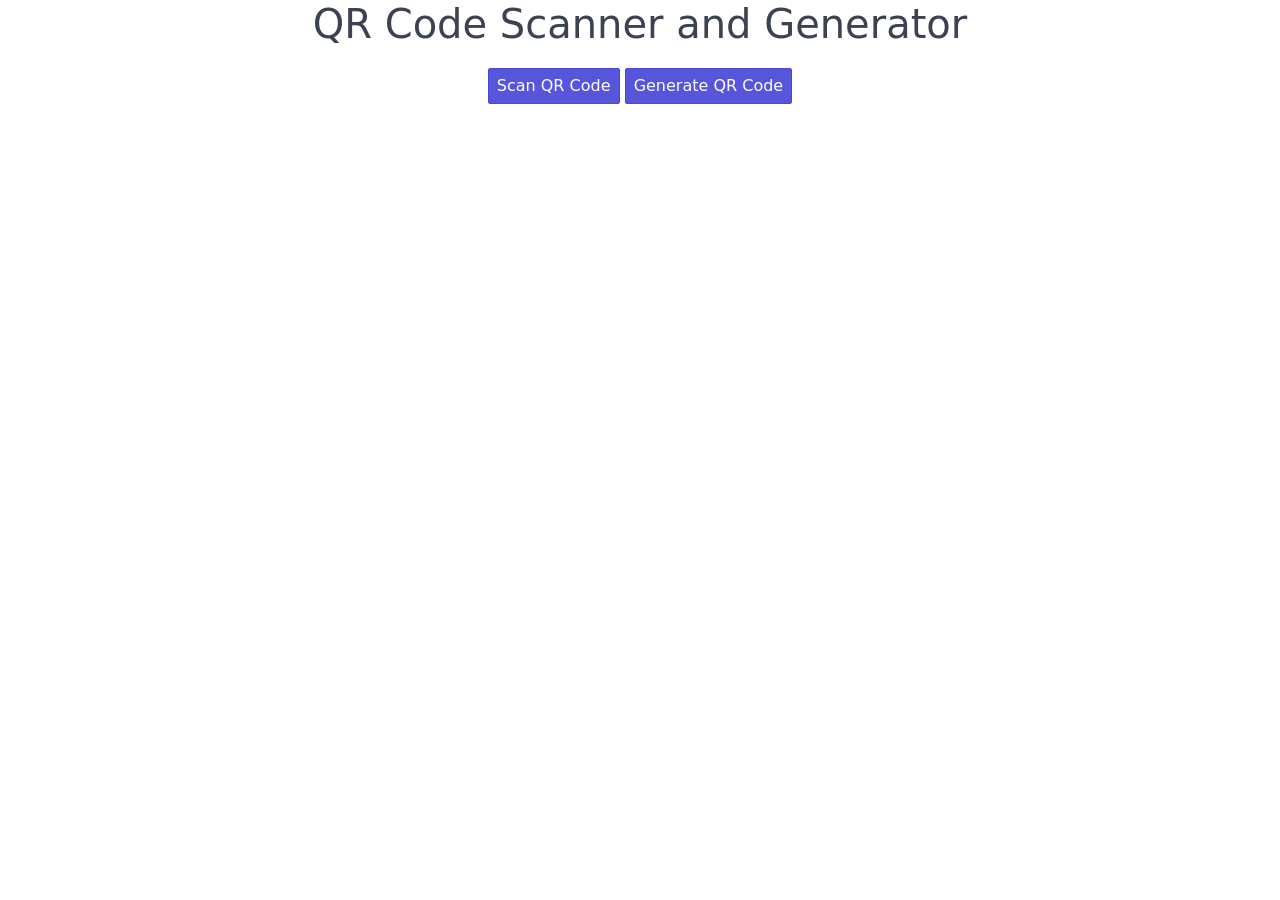
==== docs/index.html @ cda78d79 "Rename "static" folder to "docs" to enable GH Pages" ====
<!DOCTYPE html>
<html>

<head>
    <link
        href="[data-uri]"
        rel="icon" type="image/x-icon">
    <link rel="stylesheet" href="spectre.min.css">
    <link rel="stylesheet" href="spectre-exp.min.css">
    <link rel="stylesheet" href="spectre-icons.min.css">
    <style>
    </style>
</head>

<body>
    <h1 class="text-center">QR Code Scanner and Generator</h1>
    <p class="text-center">
        <a href="scan.html" class="btn btn-primary">Scan QR Code</a>
        <a href="generate.html" class="btn btn-primary">Generate QR Code</a>
    </p>
</body>

</html>
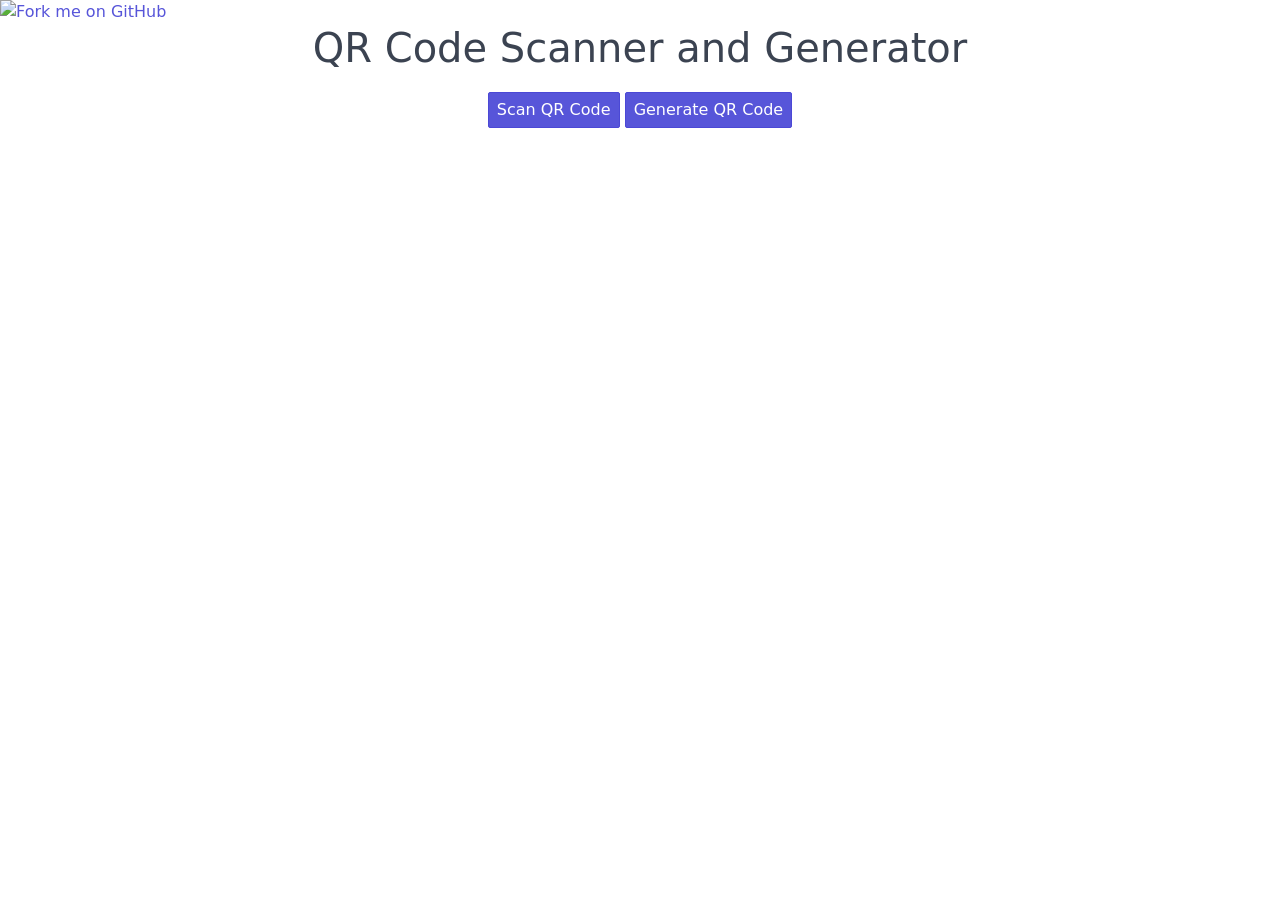
==== commit 71d3ee60: "Link back to repo from GH Pages" ====
--- a/docs/index.html
+++ b/docs/index.html
@@ -13,6 +13,11 @@
 </head>
 
 <body>
+    <a href="https://github.com/raphaelhuefner/qr"><img
+        loading="lazy" decoding="async" width="149" height="149"
+        src="https://github.blog/wp-content/uploads/2008/12/forkme_left_darkblue_121621.png"
+        class="attachment-full size-full" alt="Fork me on GitHub"></a>
+
     <h1 class="text-center">QR Code Scanner and Generator</h1>
     <p class="text-center">
         <a href="scan.html" class="btn btn-primary">Scan QR Code</a>
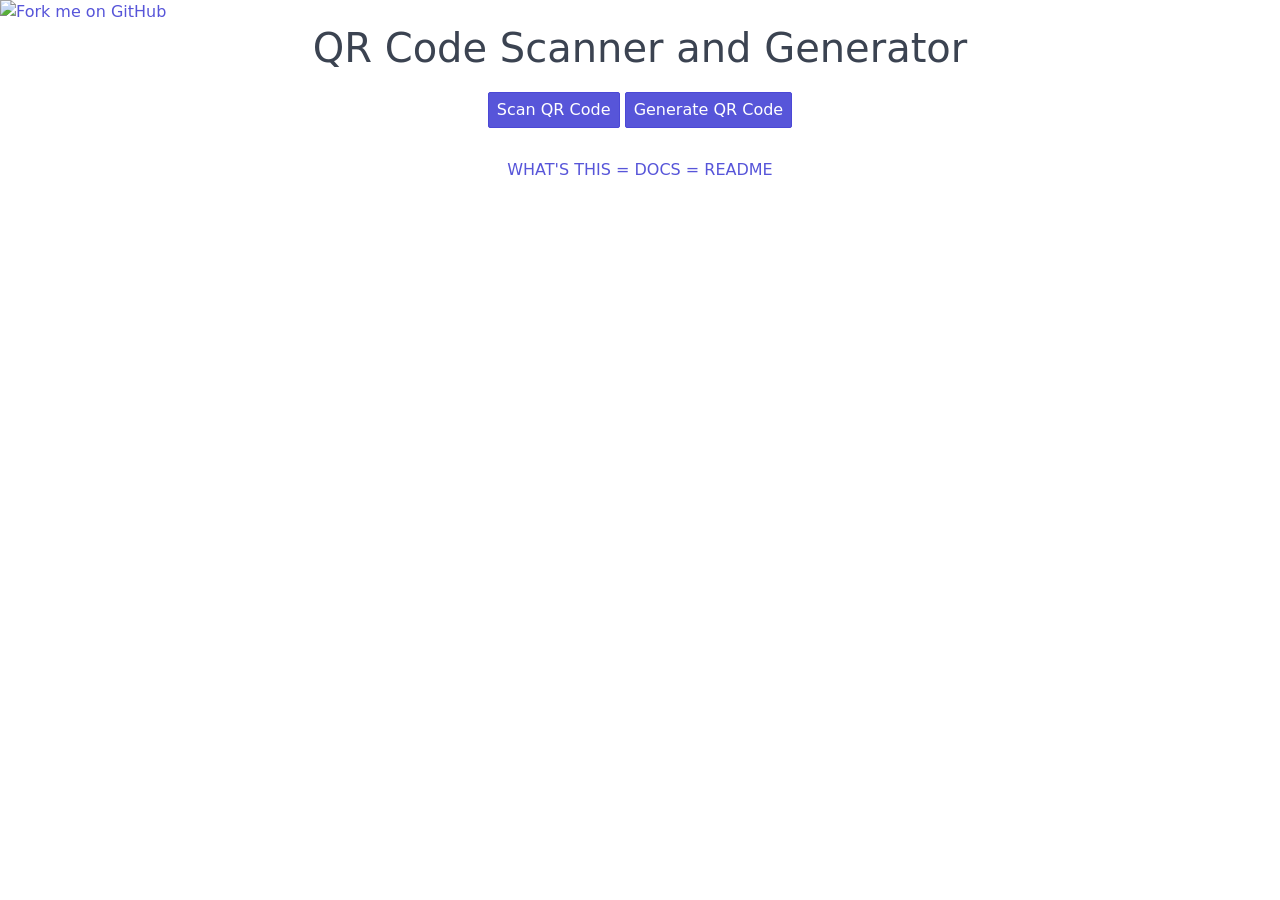
==== commit 3d8a40e4: "Add link to README from GH Pages" ====
--- a/docs/index.html
+++ b/docs/index.html
@@ -23,6 +23,9 @@
         <a href="scan.html" class="btn btn-primary">Scan QR Code</a>
         <a href="generate.html" class="btn btn-primary">Generate QR Code</a>
     </p>
+    <p class="text-center">
+        <a href="https://github.com/raphaelhuefner/qr" class="btn btn-link">WHAT'S THIS = DOCS = README</a>
+    </p>
 </body>
 
 </html>
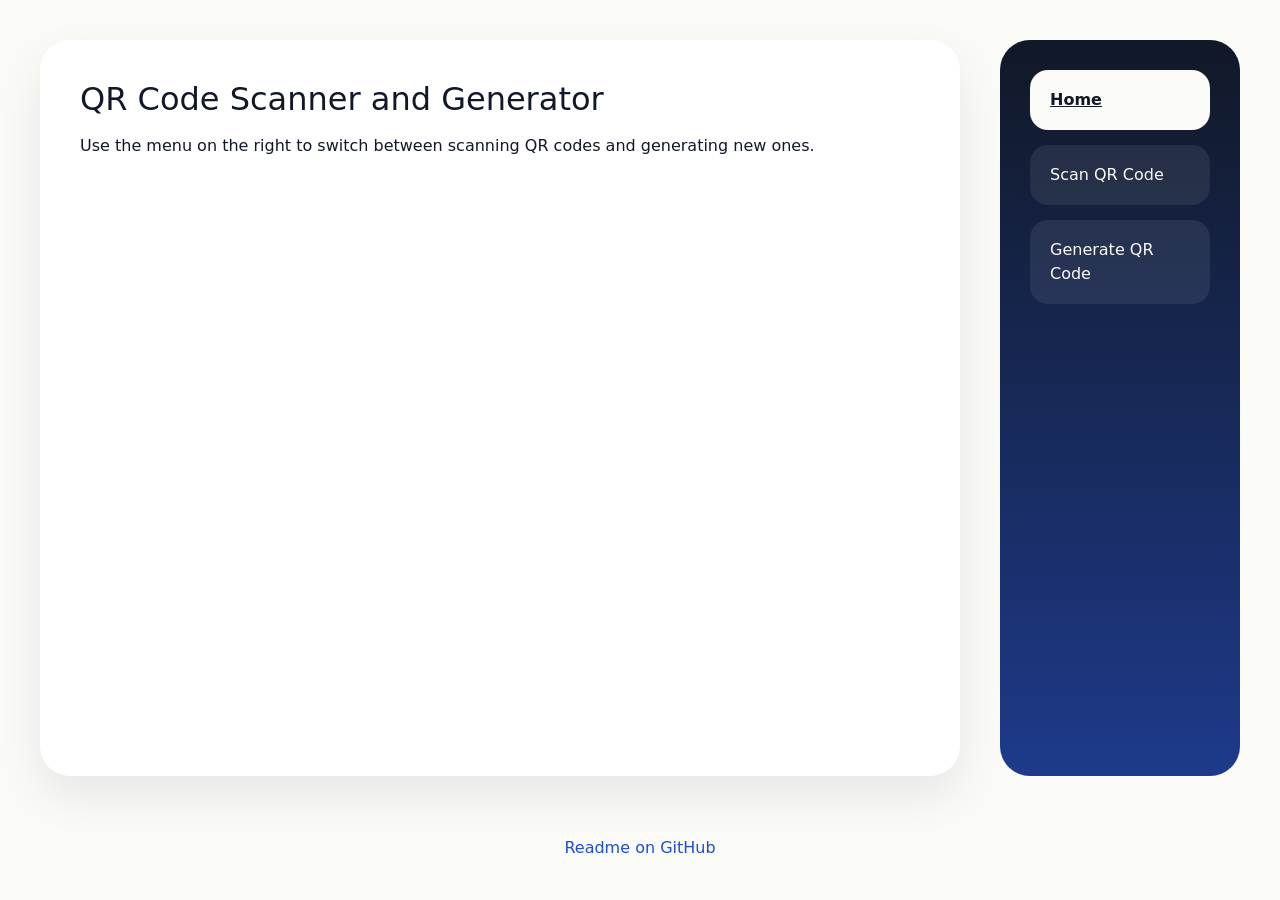
==== commit 77d3ff12: "Unify layout & style; Add coding w/ AI stuff; Squelch some JS console spam" ====
--- a/docs/index.html
+++ b/docs/index.html
@@ -2,30 +2,45 @@
 <html>
 
 <head>
-    <link
-        href="[data-uri]"
-        rel="icon" type="image/x-icon">
+    <meta charset="utf-8">
+    <meta name="viewport" content="width=device-width, initial-scale=1">
+    <meta name="theme-color" content="#111827">
+    <meta name="mobile-web-app-capable" content="yes">
+    <meta name="apple-mobile-web-app-capable" content="yes">
+    <meta name="apple-mobile-web-app-status-bar-style" content="default">
+    <meta name="apple-mobile-web-app-title" content="QR Tools">
+    <title>QR Code Scanner and Generator</title>
+    <link rel="icon" href="favicon.png" type="image/png">
+    <link rel="manifest" href="manifest.webmanifest">
+    <link rel="apple-touch-icon" href="icons/icon-180.png">
     <link rel="stylesheet" href="spectre.min.css">
     <link rel="stylesheet" href="spectre-exp.min.css">
     <link rel="stylesheet" href="spectre-icons.min.css">
-    <style>
-    </style>
+    <link rel="stylesheet" href="style.css">
 </head>
 
 <body>
-    <a href="https://github.com/raphaelhuefner/qr"><img
-        loading="lazy" decoding="async" width="149" height="149"
-        src="https://github.blog/wp-content/uploads/2008/12/forkme_left_darkblue_121621.png"
-        class="attachment-full size-full" alt="Fork me on GitHub"></a>
+    <div class="app-shell">
+        <main class="app-main">
+            <section class="app-content">
+                <h2>QR Code Scanner and Generator</h2>
+                <p>Use the menu on the right to switch between scanning QR codes and generating new ones.</p>
+            </section>
 
-    <h1 class="text-center">QR Code Scanner and Generator</h1>
-    <p class="text-center">
-        <a href="scan.html" class="btn btn-primary">Scan QR Code</a>
-        <a href="generate.html" class="btn btn-primary">Generate QR Code</a>
-    </p>
-    <p class="text-center">
-        <a href="https://github.com/raphaelhuefner/qr" class="btn btn-link">WHAT'S THIS = DOCS = README</a>
-    </p>
+            <aside class="app-sidebar">
+                <nav class="nav-list">
+                    <a class="nav-link active" href="index.html">Home</a>
+                    <a class="nav-link" href="scan.html">Scan QR Code</a>
+                    <a class="nav-link" href="generate.html">Generate QR Code</a>
+                </nav>
+            </aside>
+        </main>
+
+        <footer class="app-footer">
+            <a href="https://github.com/raphaelhuefner/qr">Readme on GitHub</a>
+        </footer>
+    </div>
+    <script src="pwa.js"></script>
 </body>
 
 </html>
--- a/docs/style.css
+++ b/docs/style.css
@@ -0,0 +1,95 @@
+:root {
+    color-scheme: light;
+}
+
+body {
+    min-height: 100vh;
+    margin: 0;
+    background: #fafaf7;
+    color: #111827;
+}
+
+.app-shell {
+    min-height: 100vh;
+    display: flex;
+    flex-direction: column;
+}
+
+.app-main {
+    flex: 1;
+    display: flex;
+    gap: 2rem;
+    padding: 2rem;
+}
+
+.app-sidebar {
+    width: 240px;
+    flex-shrink: 0;
+    padding: 1.5rem;
+    border-radius: 1.5rem;
+    background: linear-gradient(180deg, #111827 0%, #1e3a8a 100%);
+    color: #fafaf7;
+}
+
+.app-sidebar h1 {
+    margin: 0 0 1.5rem;
+    font-size: 1.4rem;
+    line-height: 1.2;
+}
+
+.nav-list {
+    display: flex;
+    flex-direction: column;
+    gap: 0.75rem;
+}
+
+.nav-link {
+    display: block;
+    padding: 0.9rem 1rem;
+    border-radius: 0.9rem;
+    color: inherit;
+    text-decoration: none;
+    background: rgba(255, 255, 255, 0.08);
+}
+
+.nav-link.active {
+    background: #fafaf7;
+    color: #111827;
+    font-weight: 600;
+}
+
+.app-content {
+    flex: 1;
+    padding: 2rem;
+    border-radius: 1.5rem;
+    background: white;
+    box-shadow: 0 20px 45px rgba(15, 23, 42, 0.08);
+}
+
+.app-content h2 {
+    margin-top: 0;
+}
+
+.app-footer {
+    display: flex;
+    justify-content: center;
+    gap: 1.5rem;
+    padding: 1rem 2rem 2rem;
+    flex-wrap: wrap;
+}
+
+.app-footer a {
+    color: #1d4ed8;
+}
+
+@media (max-width: 840px) {
+    .app-main {
+        flex-direction: column;
+        padding: 1rem;
+    }
+
+    .app-sidebar,
+    .app-content {
+        width: 100%;
+    }
+}
